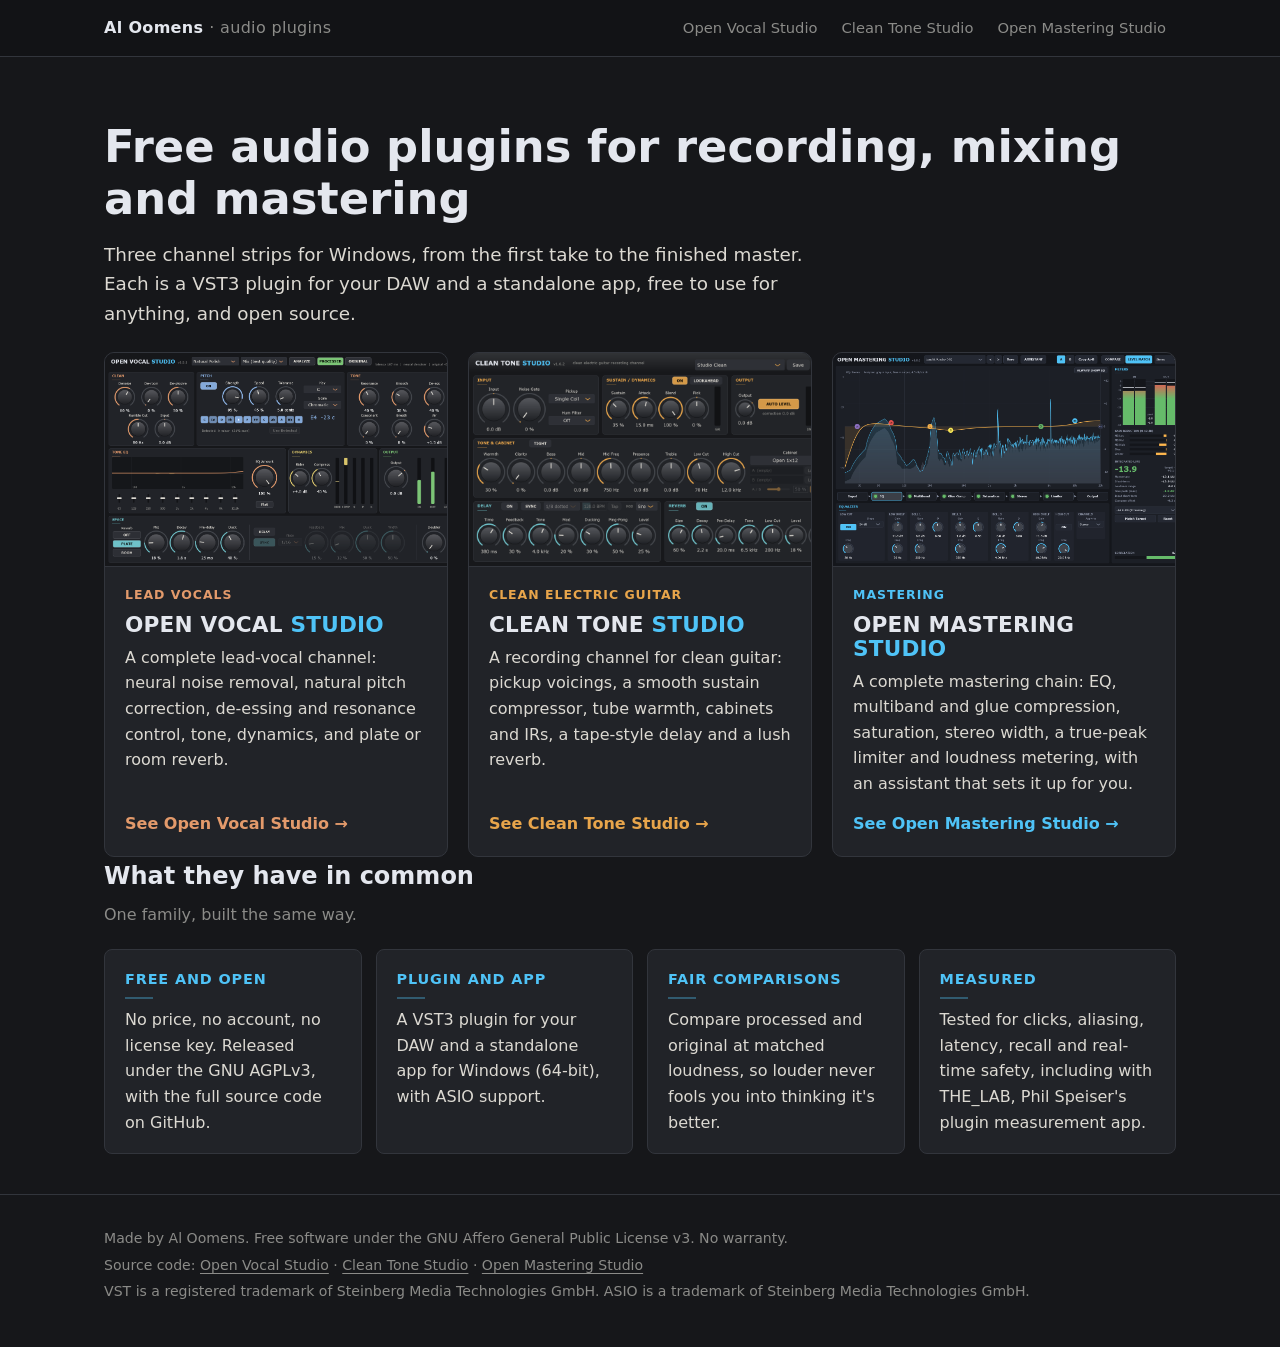
==== index.html @ e3230ba4 "Website for Al Oomens' audio plugins Home page plus a page each for Open Vocal Studio, Clean Tone St" ====
<!doctype html>
<html lang="en">
<head>
<meta charset="utf-8">
<meta name="viewport" content="width=device-width, initial-scale=1">
<title>Al Oomens Audio Plugins: free VST3 plugins for Windows</title>
<meta name="description" content="Free, open-source audio plugins for Windows: Open Vocal Studio for lead vocals, Clean Tone Studio for clean guitar and Open Mastering Studio for mastering. VST3 plus standalone apps.">
<link rel="icon" href="assets/favicon.svg" type="image/svg+xml">
<link rel="stylesheet" href="assets/style.css">
<meta property="og:title" content="Free audio plugins for Windows">
<meta property="og:description" content="Open Vocal Studio, Clean Tone Studio and Open Mastering Studio: free and open source, VST3 plus standalone apps.">
<meta property="og:image" content="https://aloomens.github.io/assets/img/open-mastering-studio.png">
</head>
<body>
<header class="topbar">
  <div class="wrap">
    <a class="brand" href="./">Al Oomens <span>· audio plugins</span></a>
    <nav class="nav" aria-label="Products">
      <a href="open-vocal-studio/">Open Vocal Studio</a>
      <a href="clean-tone-studio/">Clean Tone Studio</a>
      <a href="open-mastering-studio/">Open Mastering Studio</a>
    </nav>
  </div>
</header>

<main>
  <div class="wrap intro">
    <h1>Free audio plugins for recording, mixing and mastering</h1>
    <p>Three channel strips for Windows, from the first take to the finished master. Each is a VST3 plugin for your DAW and a standalone app, free to use for anything, and open source.</p>
  </div>

  <section class="wrap" aria-label="Products">
    <div class="products">
      <a class="pcard p-vocal" href="open-vocal-studio/">
        <img src="assets/img/open-vocal-studio.png" alt="Open Vocal Studio: the plugin window" width="1200" height="720" loading="lazy">
        <div class="body">
          <span class="role">Lead vocals</span>
          <h2 class="ptitle small">Open Vocal <span class="studio">Studio</span></h2>
          <p>A complete lead-vocal channel: neural noise removal, natural pitch correction, de-essing and resonance control, tone, dynamics, and plate or room reverb.</p>
          <span class="more">See Open Vocal Studio →</span>
        </div>
      </a>
      <a class="pcard p-cleantone" href="clean-tone-studio/">
        <img src="assets/img/clean-tone-studio.png" alt="Clean Tone Studio: the plugin window" width="2120" height="1220" loading="lazy">
        <div class="body">
          <span class="role">Clean electric guitar</span>
          <h2 class="ptitle small">Clean Tone <span class="studio">Studio</span></h2>
          <p>A recording channel for clean guitar: pickup voicings, a smooth sustain compressor, tube warmth, cabinets and IRs, a tape-style delay and a lush reverb.</p>
          <span class="more">See Clean Tone Studio →</span>
        </div>
      </a>
      <a class="pcard p-mastering" href="open-mastering-studio/">
        <img src="assets/img/open-mastering-studio.png" alt="Open Mastering Studio: the EQ view with the analyzer and loudness meters" width="1320" height="800" loading="lazy">
        <div class="body">
          <span class="role">Mastering</span>
          <h2 class="ptitle small">Open Mastering <span class="studio">Studio</span></h2>
          <p>A complete mastering chain: EQ, multiband and glue compression, saturation, stereo width, a true-peak limiter and loudness metering, with an assistant that sets it up for you.</p>
          <span class="more">See Open Mastering Studio →</span>
        </div>
      </a>
    </div>
  </section>

  <section class="wrap" aria-labelledby="common">
    <h2 id="common">What they have in common</h2>
    <p class="lead">One family, built the same way.</p>
    <div class="common">
      <div class="card"><h3>Free and open</h3><p>No price, no account, no license key. Released under the GNU AGPLv3, with the full source code on GitHub.</p></div>
      <div class="card"><h3>Plugin and app</h3><p>A VST3 plugin for your DAW and a standalone app for Windows (64-bit), with ASIO support.</p></div>
      <div class="card"><h3>Fair comparisons</h3><p>Compare processed and original at matched loudness, so louder never fools you into thinking it's better.</p></div>
      <div class="card"><h3>Measured</h3><p>Tested for clicks, aliasing, latency, recall and real-time safety, including with THE_LAB, Phil Speiser's plugin measurement app.</p></div>
    </div>
  </section>
</main>

<footer>
  <div class="wrap">
    <p>Made by Al Oomens. Free software under the GNU Affero General Public License v3. No warranty.</p>
    <p>Source code: <a href="https://github.com/aloomens/open-vocal-studio">Open Vocal Studio</a> · <a href="https://github.com/aloomens/clean-tone-studio">Clean Tone Studio</a> · <a href="https://github.com/aloomens/open-mastering-studio">Open Mastering Studio</a></p>
    <p>VST is a registered trademark of Steinberg Media Technologies GmbH. ASIO is a trademark of Steinberg Media Technologies GmbH.</p>
  </div>
</footer>
</body>
</html>
---- assets/style.css ----
/* Al Oomens - audio plugins. The look follows the plugins themselves (PluginStandards/FamilyLook.h). */
:root {
  --bg: #16171a;
  --panel: #212328;
  --panel-2: #1b1c20;
  --edge: #32353c;
  --text: #dcd9d2;
  --dim: #8b8b88;
  --title: #e4e7ee;
  --studio: #4fc3f7;
  --good: #7cc576;
  --accent: #4fc3f7;          /* each product page sets its own */
  --accent-ink: #0d1014;      /* text on an accent button */
  --radius: 8px;
  --wide: 1120px;
  font-size: 16px;
}
.p-mastering { --accent: #4fc3f7; }
.p-vocal     { --accent: #e39a6b; }
.p-cleantone { --accent: #e8a54b; --accent-2: #6fc2c9; }

* { box-sizing: border-box; }
html { -webkit-text-size-adjust: 100%; }
body {
  margin: 0;
  background: var(--bg);
  color: var(--text);
  font-family: "Segoe UI", system-ui, -apple-system, Roboto, "Helvetica Neue", Arial, sans-serif;
  line-height: 1.6;
}
img { max-width: 100%; height: auto; display: block; }
a { color: var(--accent); text-decoration-thickness: 1px; text-underline-offset: 3px; }
a:hover { color: var(--title); }
:focus-visible { outline: 2px solid var(--accent); outline-offset: 3px; border-radius: 4px; }
.wrap { max-width: var(--wide); margin: 0 auto; padding: 0 24px; }

/* ---- Top bar ---- */
.topbar { border-bottom: 1px solid var(--edge); background: #121316; }
.topbar .wrap { display: flex; align-items: center; justify-content: space-between; gap: 16px; min-height: 56px; flex-wrap: wrap; }
.brand { color: var(--title); font-weight: 700; text-decoration: none; letter-spacing: .02em; }
.brand span { color: var(--dim); font-weight: 400; }
.nav { display: flex; gap: 4px; flex-wrap: wrap; }
.nav a { color: var(--dim); text-decoration: none; font-size: .92rem; padding: 6px 10px; border-radius: 6px; }
.nav a:hover { color: var(--title); background: var(--panel); }
.nav a[aria-current="page"] { color: var(--title); background: var(--panel); }

/* ---- Product title (two-tone, like the plugins) ---- */
.ptitle { margin: 0; font-size: clamp(2rem, 5vw, 3rem); font-weight: 800; letter-spacing: .01em; line-height: 1.1; color: var(--title); text-transform: uppercase; }
.ptitle .studio { color: var(--studio); }
.ptitle.small { font-size: 1.35rem; }

/* ---- Hero ---- */
.hero { padding-top: 56px; padding-bottom: 28px; }
.hero .tagline { font-size: 1.2rem; color: var(--text); max-width: 46rem; margin: 14px 0 0; }
.badges { display: flex; flex-wrap: wrap; gap: 8px; margin: 18px 0 0; padding: 0; list-style: none; }
.badges li { font-size: .82rem; color: var(--dim); border: 1px solid var(--edge); border-radius: 999px; padding: 3px 12px; }
.actions { display: flex; flex-wrap: wrap; gap: 12px; margin-top: 26px; align-items: center; }
.btn { display: inline-block; font-weight: 700; text-decoration: none; padding: 11px 20px; border-radius: 8px; border: 1px solid var(--edge); color: var(--title); background: var(--panel); }
.btn:hover { color: var(--title); border-color: var(--accent); }
.btn.primary { background: var(--accent); border-color: var(--accent); color: var(--accent-ink); }
.btn.primary:hover { filter: brightness(1.08); color: var(--accent-ink); }
.actions .note { color: var(--dim); font-size: .88rem; }

/* ---- Screenshot ---- */
.shot { margin: 8px 0 0; }
.shot img { border-radius: var(--radius); border: 1px solid var(--edge); box-shadow: 0 18px 50px rgba(0,0,0,.45); }
.shot figcaption { color: var(--dim); font-size: .85rem; margin-top: 10px; }

/* ---- Sections ---- */
section { padding-top: 36px; padding-bottom: 36px; }
h2 { color: var(--title); font-size: 1.5rem; margin: 0 0 6px; }
h2 + .lead { color: var(--dim); margin: 0 0 22px; max-width: 46rem; }
h3 { margin: 0 0 8px; font-size: .9rem; font-weight: 700; letter-spacing: .06em; text-transform: uppercase; color: var(--accent); }
h3::after { content: ""; display: block; width: 28px; height: 2px; margin-top: 6px; background: var(--accent); opacity: .35; }
.c2 h3 { color: var(--accent-2, var(--accent)); }
.c2 h3::after { background: var(--accent-2, var(--accent)); }

.grid { display: grid; gap: 14px; grid-template-columns: repeat(auto-fill, minmax(300px, 1fr)); }
.card { background: var(--panel); border: 1px solid var(--edge); border-radius: var(--radius); padding: 18px 20px; }
.card p { margin: 0; color: var(--text); }
.card ul { margin: 0; padding-left: 18px; }
.card li { margin: 4px 0; }

.feature { display: grid; gap: 28px; grid-template-columns: 1fr 1fr; align-items: start; }
.feature .card { height: 100%; }

.steps { counter-reset: step; list-style: none; padding: 0; margin: 0; display: grid; gap: 10px; }
.steps li { counter-increment: step; position: relative; padding: 12px 16px 12px 52px; background: var(--panel); border: 1px solid var(--edge); border-radius: var(--radius); }
.steps li::before { content: counter(step); position: absolute; left: 14px; top: 11px; width: 26px; height: 26px; border-radius: 50%; background: var(--accent); color: var(--accent-ink); font-weight: 800; font-size: .85rem; display: grid; place-items: center; }

table.specs { width: 100%; border-collapse: collapse; background: var(--panel); border: 1px solid var(--edge); border-radius: var(--radius); overflow: hidden; }
table.specs th, table.specs td { text-align: left; padding: 10px 16px; border-top: 1px solid var(--edge); vertical-align: top; }
table.specs tr:first-child th, table.specs tr:first-child td { border-top: 0; }
table.specs th { width: 34%; color: var(--dim); font-weight: 600; }

code, kbd { font-family: Consolas, "Cascadia Mono", monospace; font-size: .9em; background: var(--panel-2); border: 1px solid var(--edge); border-radius: 4px; padding: 1px 5px; }

.chain { font-family: Consolas, "Cascadia Mono", monospace; font-size: .88rem; color: var(--dim); background: var(--panel-2); border: 1px solid var(--edge); border-radius: var(--radius); padding: 14px 16px; overflow-x: auto; }
.chain b { color: var(--title); font-weight: 600; }

/* ---- Home ---- */
.intro { padding-top: 64px; padding-bottom: 24px; }
.intro h1 { color: var(--title); font-size: clamp(2rem, 5vw, 2.8rem); line-height: 1.15; margin: 0; }
.intro p { font-size: 1.15rem; max-width: 44rem; margin: 16px 0 0; }
.products { display: grid; gap: 20px; grid-template-columns: repeat(3, 1fr); }
.pcard { display: flex; flex-direction: column; background: var(--panel); border: 1px solid var(--edge); border-radius: 10px; overflow: hidden; text-decoration: none; color: var(--text); transition: border-color .15s, transform .15s; }
.pcard:hover { border-color: var(--accent); transform: translateY(-2px); color: var(--text); }
.pcard img { aspect-ratio: 16 / 10; object-fit: cover; object-position: left top; border-bottom: 1px solid var(--edge); }
.pcard .body { padding: 18px 20px 20px; display: flex; flex-direction: column; gap: 8px; flex: 1; }
.pcard .role { color: var(--accent); font-size: .78rem; font-weight: 700; letter-spacing: .08em; text-transform: uppercase; }
.pcard p { margin: 0; }
.pcard .more { margin-top: auto; padding-top: 6px; color: var(--accent); font-weight: 700; }
.common { display: grid; gap: 14px; grid-template-columns: repeat(4, 1fr); }

/* ---- Footer ---- */
footer { border-top: 1px solid var(--edge); margin-top: 40px; padding-top: 28px; padding-bottom: 40px; color: var(--dim); font-size: .88rem; }
footer p { margin: 4px 0; }
footer a { color: var(--dim); }
footer a:hover { color: var(--title); }

/* ---- Small screens ---- */
@media (max-width: 900px) {
  .products { grid-template-columns: 1fr; }
  .common { grid-template-columns: 1fr 1fr; }
  .feature { grid-template-columns: 1fr; }
}
@media (max-width: 560px) {
  .wrap { padding: 0 16px; }
  .hero { padding-top: 36px; }
  .common { grid-template-columns: 1fr; }
  .grid { grid-template-columns: 1fr; }
  table.specs th { width: 40%; }
  .btn { width: 100%; text-align: center; }
}
@media (prefers-reduced-motion: reduce) { .pcard { transition: none; } .pcard:hover { transform: none; } }

/* Open Vocal Studio's section colors (as in the plugin) */
.k-pitch { --accent: #8fb8ec; }
.k-dyn   { --accent: #d9c46a; }
.k-space { --accent: #6fc2c9; }
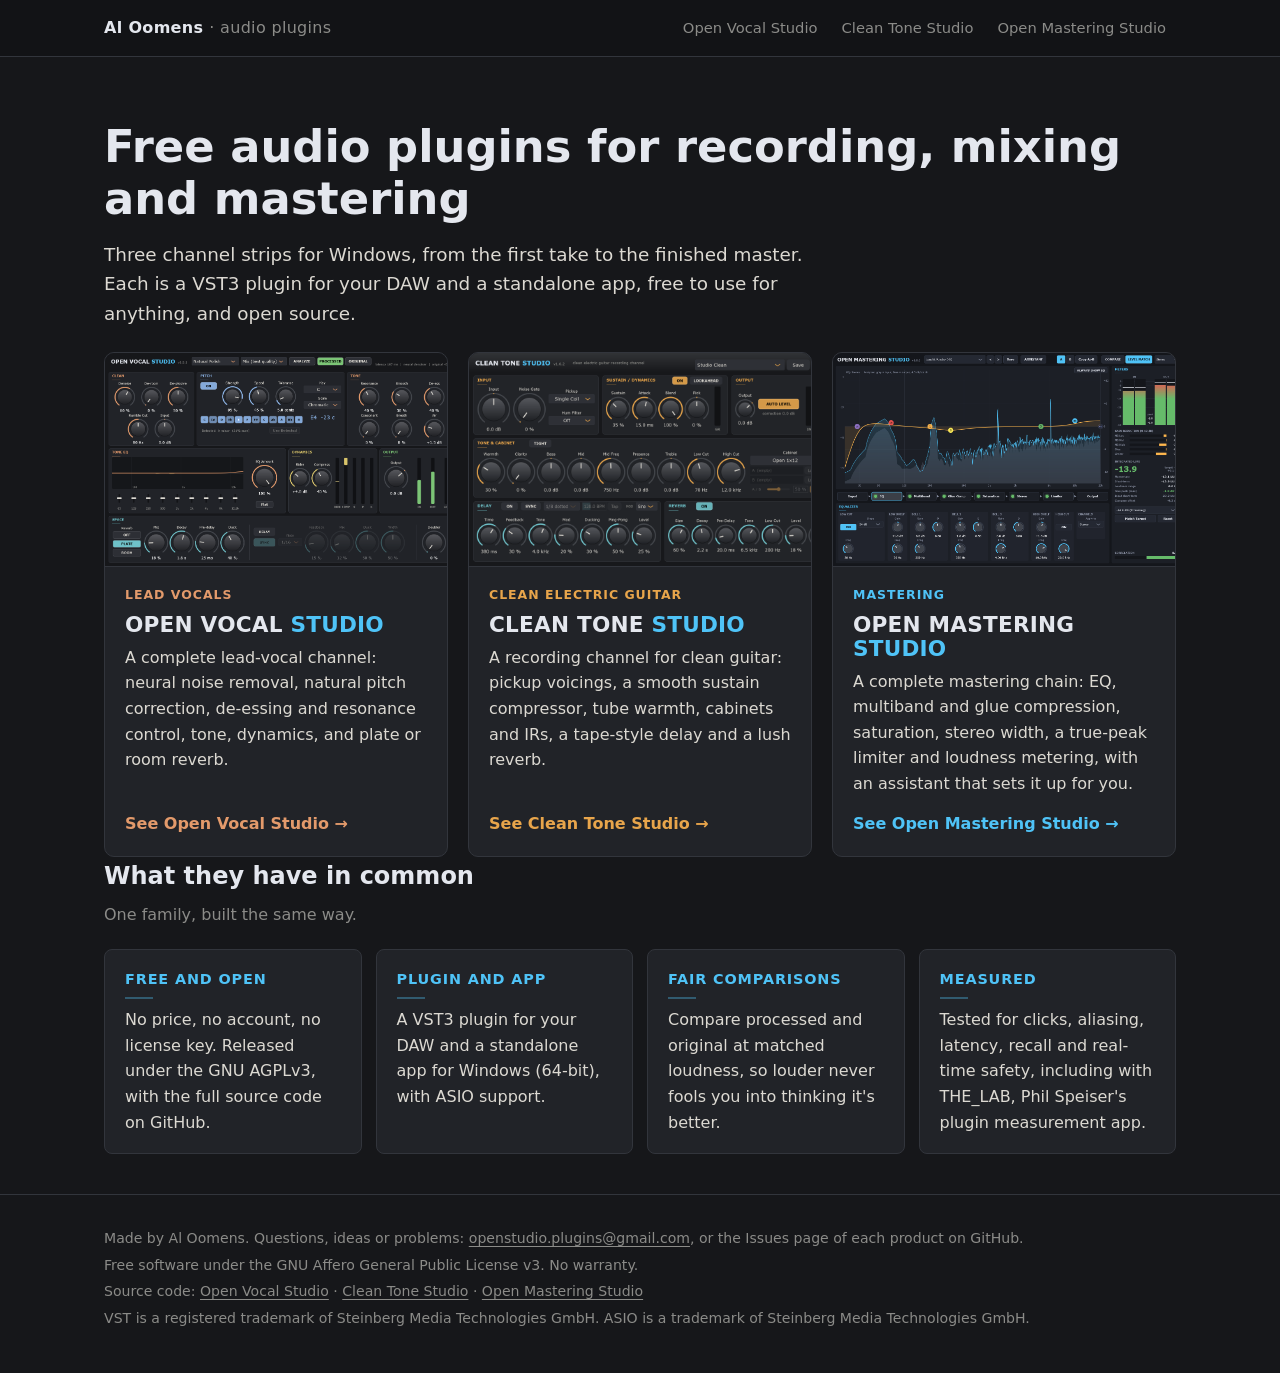
==== commit 5f682e39: "Website: Help & feedback Each product page gets a Help & feedback section (GitHub Issues and openstu" ====
--- a/index.html
+++ b/index.html
@@ -75,7 +75,8 @@
 
 <footer>
   <div class="wrap">
-    <p>Made by Al Oomens. Free software under the GNU Affero General Public License v3. No warranty.</p>
+    <p>Made by Al Oomens. Questions, ideas or problems: <a href="mailto:openstudio.plugins@gmail.com">openstudio.plugins@gmail.com</a>, or the Issues page of each product on GitHub.</p>
+    <p>Free software under the GNU Affero General Public License v3. No warranty.</p>
     <p>Source code: <a href="https://github.com/aloomens/open-vocal-studio">Open Vocal Studio</a> · <a href="https://github.com/aloomens/clean-tone-studio">Clean Tone Studio</a> · <a href="https://github.com/aloomens/open-mastering-studio">Open Mastering Studio</a></p>
     <p>VST is a registered trademark of Steinberg Media Technologies GmbH. ASIO is a trademark of Steinberg Media Technologies GmbH.</p>
   </div>
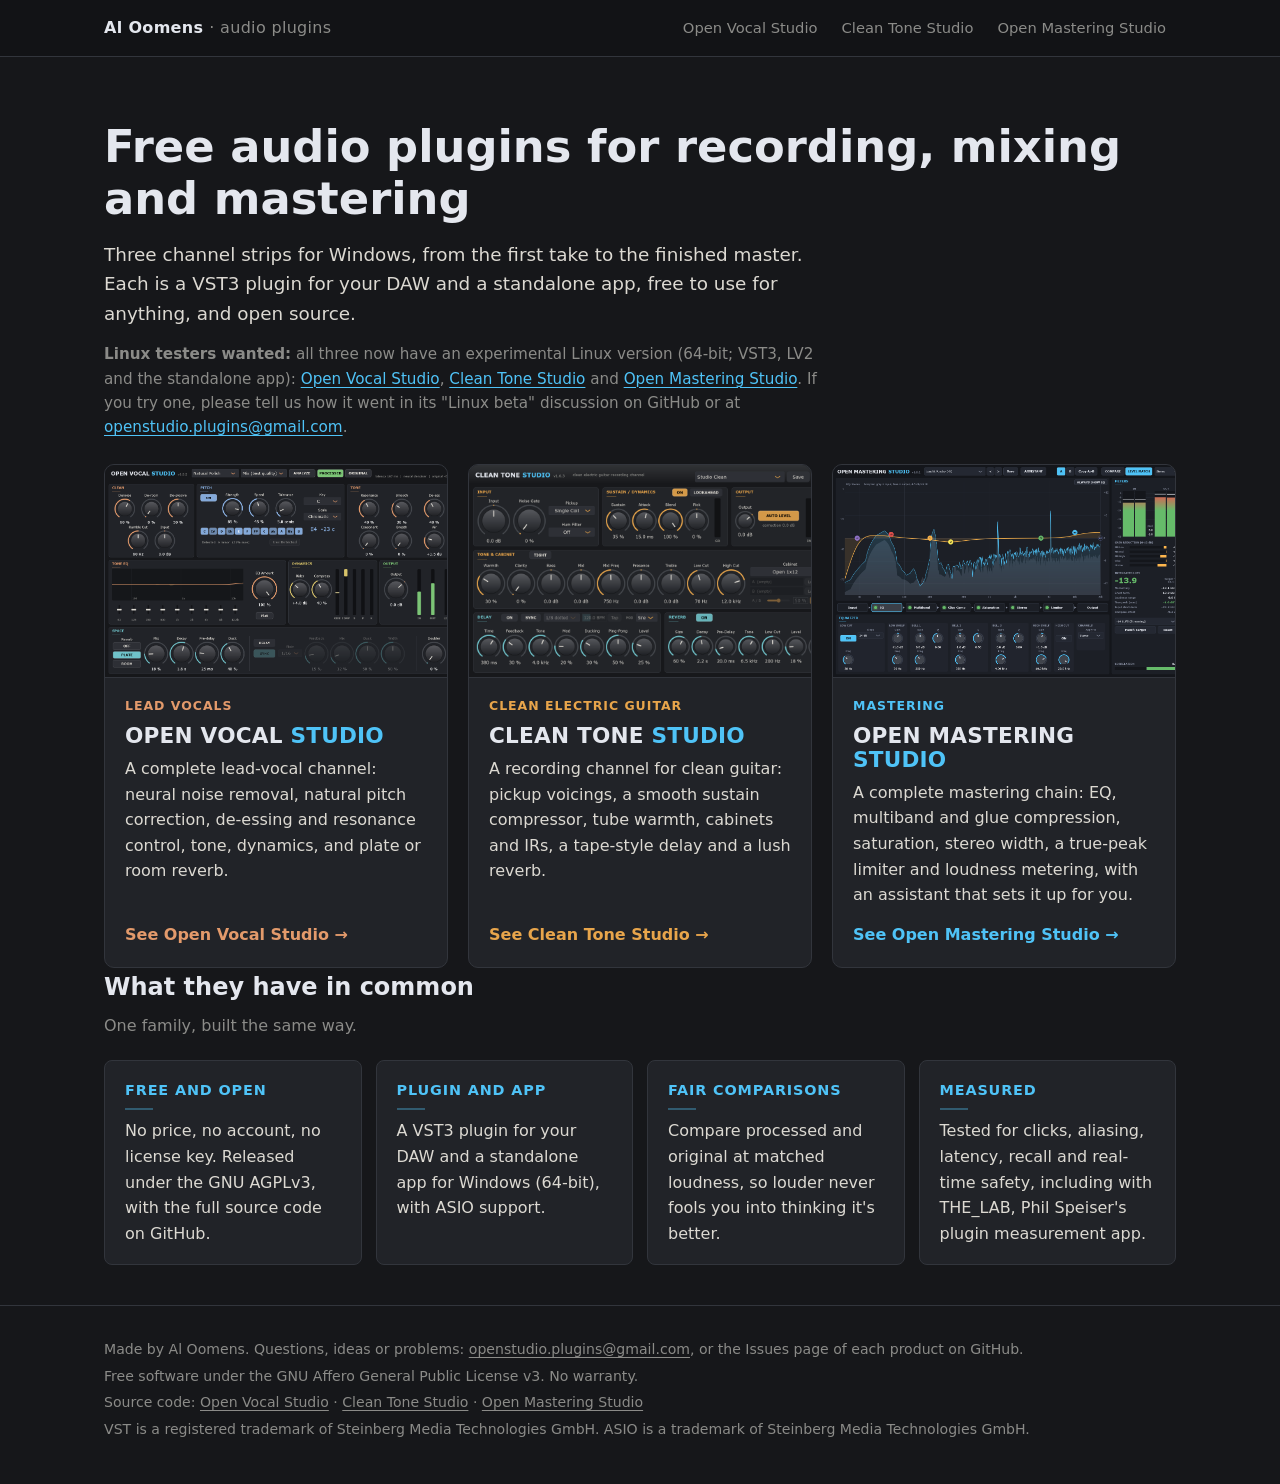
==== commit 1cae2402: "Website: Linux beta note on the home page Co-Authored-By: Claude Opus 5.5 <noreply@anthropic.com>" ====
--- a/index.html
+++ b/index.html
@@ -27,6 +27,7 @@
   <div class="wrap intro">
     <h1>Free audio plugins for recording, mixing and mastering</h1>
     <p>Three channel strips for Windows, from the first take to the finished master. Each is a VST3 plugin for your DAW and a standalone app, free to use for anything, and open source.</p>
+    <p class="beta-note"><strong>Linux testers wanted:</strong> all three now have an experimental Linux version (64-bit; VST3, LV2 and the standalone app): <a href="https://github.com/aloomens/open-vocal-studio/releases/tag/v1.3.2-linux-beta">Open Vocal Studio</a>, <a href="https://github.com/aloomens/clean-tone-studio/releases/tag/v1.6.3-linux-beta">Clean Tone Studio</a> and <a href="https://github.com/aloomens/open-mastering-studio/releases/tag/v1.8.2-linux-beta">Open Mastering Studio</a>. If you try one, please tell us how it went in its "Linux beta" discussion on GitHub or at <a href="mailto:openstudio.plugins@gmail.com">openstudio.plugins@gmail.com</a>.</p>
   </div>
 
   <section class="wrap" aria-label="Products">
--- a/assets/style.css
+++ b/assets/style.css
@@ -60,6 +60,7 @@
 .btn.primary { background: var(--accent); border-color: var(--accent); color: var(--accent-ink); }
 .btn.primary:hover { filter: brightness(1.08); color: var(--accent-ink); }
 .actions .note { color: var(--dim); font-size: .88rem; }
+.beta-note { color: var(--dim); font-size: .88rem; margin: 14px 0 0; max-width: 46rem; }
 
 /* ---- Screenshot ---- */
 .shot { margin: 8px 0 0; }
@@ -102,6 +103,7 @@
 .intro { padding-top: 64px; padding-bottom: 24px; }
 .intro h1 { color: var(--title); font-size: clamp(2rem, 5vw, 2.8rem); line-height: 1.15; margin: 0; }
 .intro p { font-size: 1.15rem; max-width: 44rem; margin: 16px 0 0; }
+.intro p.beta-note { font-size: .95rem; max-width: 46rem; margin-top: 14px; }
 .products { display: grid; gap: 20px; grid-template-columns: repeat(3, 1fr); }
 .pcard { display: flex; flex-direction: column; background: var(--panel); border: 1px solid var(--edge); border-radius: 10px; overflow: hidden; text-decoration: none; color: var(--text); transition: border-color .15s, transform .15s; }
 .pcard:hover { border-color: var(--accent); transform: translateY(-2px); color: var(--text); }
